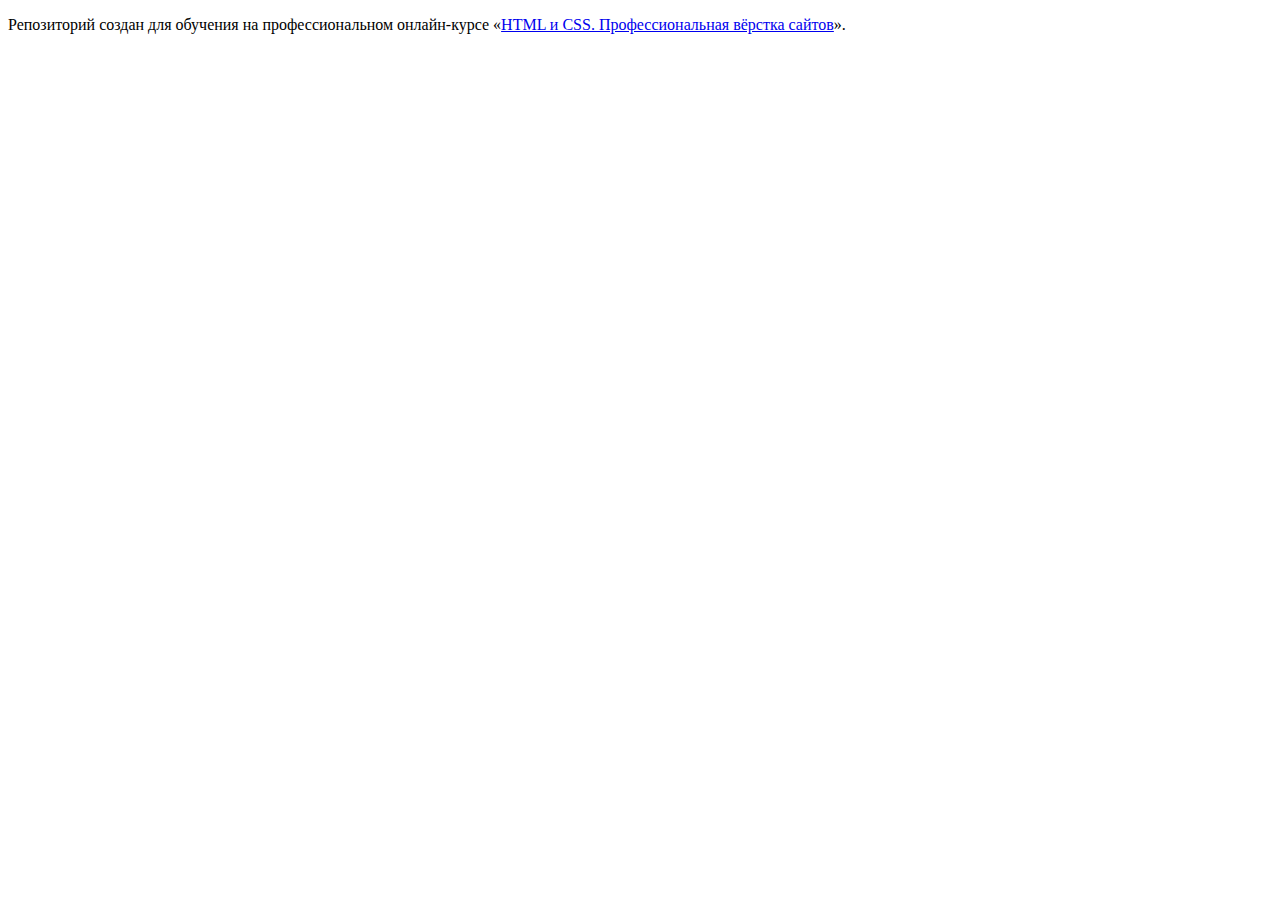
==== index.html @ fb2baf51 ":hatching_chick:" ====
<!DOCTYPE html>
<html lang="ru">
  <head>
    <meta charset="utf-8">
    <title>HTML Academy: Седона</title>
  </head>
  <body>

    <p>Репозиторий создан для обучения на профессиональном онлайн‑курсе «<a href="https://htmlacademy.ru/intensive/htmlcss">HTML и CSS. Профессиональная вёрстка сайтов</a>».</p>

  </body>
</html>
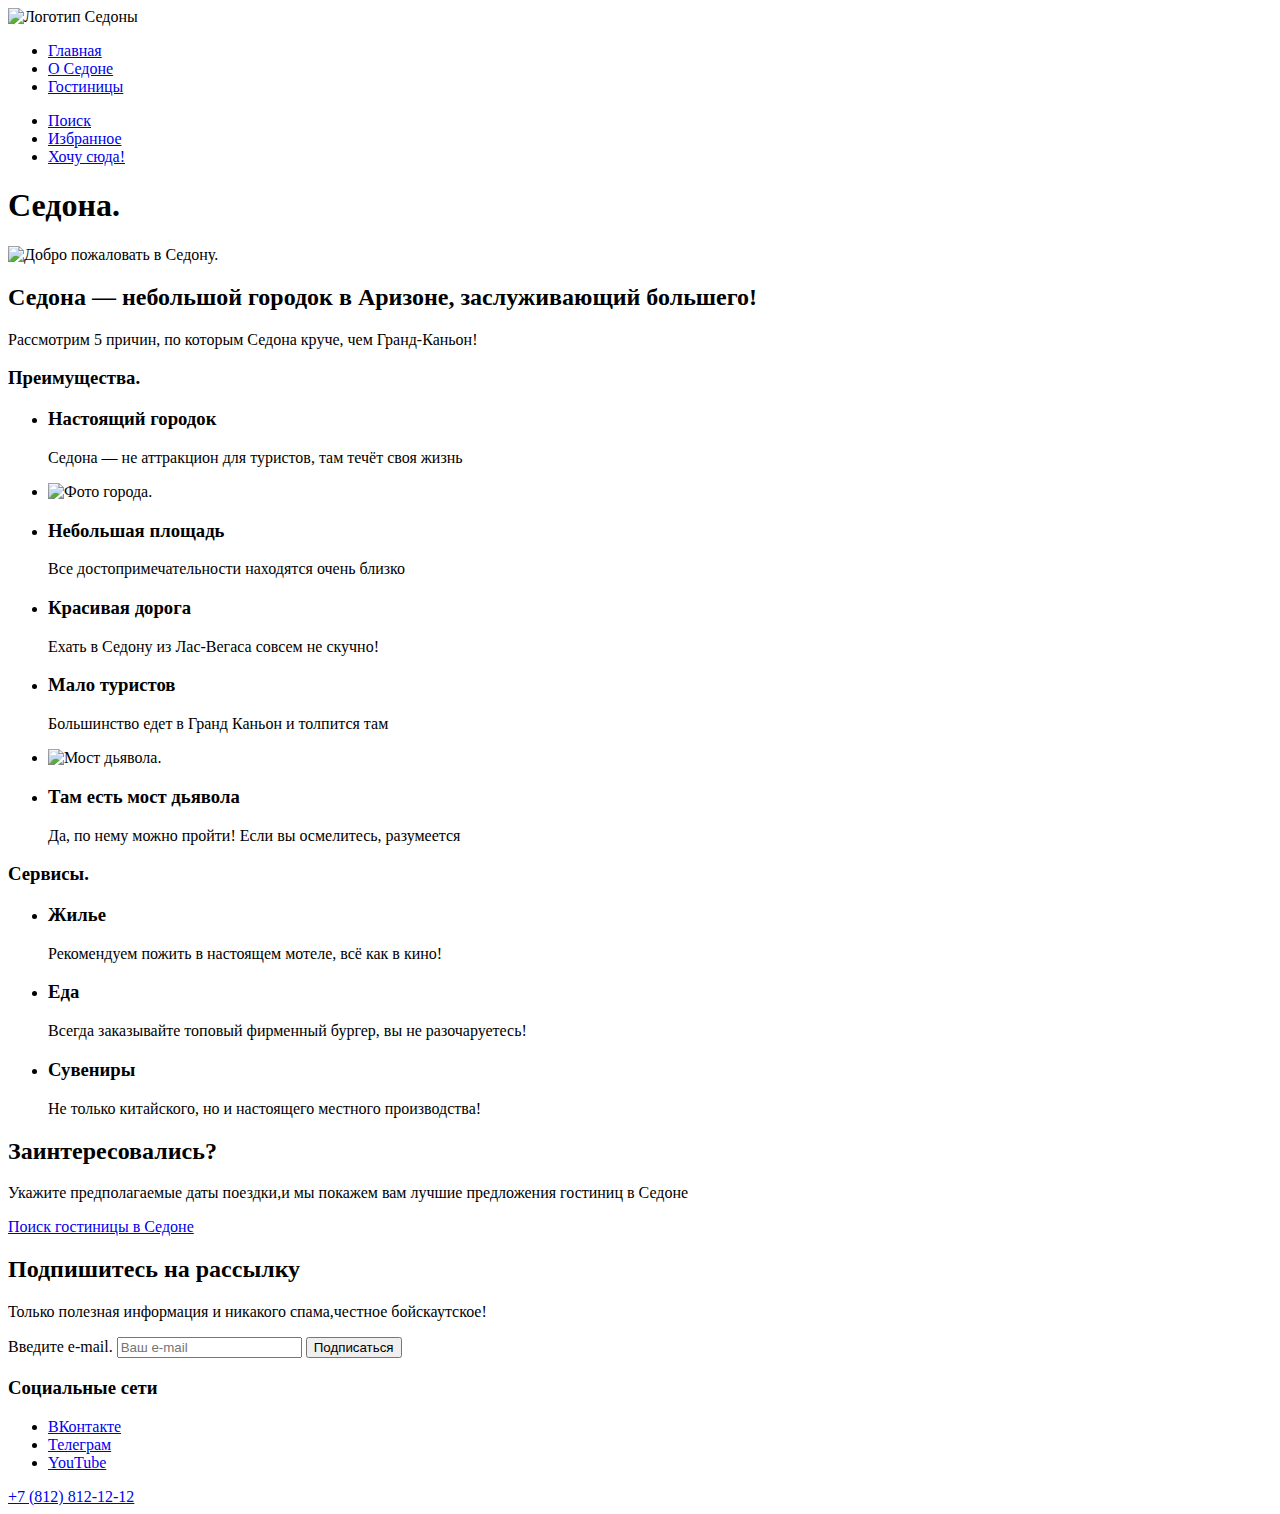
==== commit 1a6400b6: "Добавляет разметку" ====
--- a/index.html
+++ b/index.html
@@ -5,8 +5,142 @@
     <title>HTML Academy: Седона</title>
   </head>
   <body>
-
-    <p>Репозиторий создан для обучения на профессиональном онлайн‑курсе «<a href="https://htmlacademy.ru/intensive/htmlcss">HTML и CSS. Профессиональная вёрстка сайтов</a>».</p>
-
+    <header data-test="header" class="page-header">
+        <nav class="navigation">
+          <a class="navigation-logo">
+            <img class="logo-main" src="#" alt="Логотип Седоны">
+          </a>
+            <ul class="navigation-list">
+                <li class="navigation-item">
+                    <a class="navigation-link" href="sedona.html">Главная</a>
+                </li>
+                <li class="navigation-item">
+                    <a class="navigation-link" href="about.html">О Седоне</a>
+                </li>
+                <li class="navigation-item">
+                    <a class="navigation-link" href="hotels.html">Гостиницы</a>
+                </li>
+            </ul>
+            <ul class="navigation-user">
+                <li class="navigation-item">
+                    <a class="navigation-link" href="#">
+                        <span class="visyally-hidden">
+                            Поиск
+                        </span>
+                    </a>
+                </li>
+                <li class="navigation-item">
+                    <a class="navigation-link" href="#">
+                        <span class="visyally-hidden">
+                        Избранное
+                        </span>
+                    </a>
+                </li>
+                <li class="navigation-item">
+                    <a class="button-navigation" href="#">Хочу сюда!</a>
+                </li>
+            </ul>
+        </nav>
+    </header>
+    <main data-test="main" class="main-index">
+    <section class="welcome-page">
+      <h1 class="visually-hidden">Седона.</h1>
+      <img class="logo" src="#" alt="Добро пожаловать в Седону.">
+    </section>
+    <section class="info-page">
+      <h2 class="info-title">Седона — небольшой городок в Аризоне, заслуживающий большего!</h2>
+      <p class="info-description"> Рассмотрим 5 причин, по которым Седона круче, чем Гранд-Каньон!</p>
+    </section>
+    <section data-test="advantages" class="advantages">
+      <h3 class="visually-hidden">Преимущества.</h3>
+      <ul class="advantages-list">
+        <li class="advantages-item">
+          <h3 class="advantages-title">Настоящий городок</h3>
+          <p class="advantages-description">Седона — не аттракцион для туристов, там течёт своя жизнь</p>
+        </li>
+        <li class="advantages-item advantages-item-image">
+          <img class="advantages-image" src="#" alt="Фото города.">
+        </li>
+        <li class="advantages-item">
+          <h3 class="advantages-title">Небольшая площадь</h3>
+          <p class="advantages-description">Все достопримечательности находятся очень близко</p>
+        </li>
+        <li class="advantages-item">
+          <h3 class="advantages-title ">Красивая дорога</h3>
+          <p class="advantages-description">Ехать в Седону из Лас-Вегаса совсем не скучно!</p>
+        </li>
+        <li class="advantages-item">
+          <h3 class="advantages-title">Мало туристов</h3>
+          <p class="advantages-description color-dark">Большинство едет в Гранд Каньон и толпится там</p>
+        </li>
+        <li class="advantages-item">
+          <img class="advantages-image" src="#" alt="Мост дьявола.">
+        </li>
+        <li class="advantages-item">
+          <h3 class="advantages-title">Там есть мост дьявола </h3>
+          <p class="advantages-description">Да, по нему можно пройти! Если вы осмелитесь, разумеется</p>
+        </li>
+      </ul>
+    </section>
+    <section class="services">
+      <h3 class="visually-hidden">Сервисы.</h3>
+      <ul class="services-list">
+        <li class="services-item">
+          <h3 class="services-title">Жилье</h3>
+          <p class="services-description">Рекомендуем пожить в настоящем мотеле, всё как в кино!</p>
+        </li>
+        <li class="services-item">
+          <h3 class="services-title">Еда</h3>
+          <p class="services-description">Всегда заказывайте топовый фирменный бургер, вы не разочаруетесь!
+          </p>
+        </li>
+        <li class="services-item">
+          <h3 class="services-title">Сувениры</h3>
+          <p class="services-description">Не только китайского, но и настоящего местного производства!</p>
+        </li>
+      </ul>
+    </section>
+    <section data-test="search" class="info-hotel">
+      <h2 class="info-title-hotel">Заинтересовались?</h2>
+      <p class="info-description-hotel">Укажите предполагаемые даты поездки,и мы покажем вам лучшие предложения гостиниц в Седоне</p>
+      <a class="button-hotel" href="#">Поиск гостиницы в Седоне</a>
+    </section>
+    <section data-test="subscribe" class="info-email">
+      <h2 class="info-email-title">Подпишитесь на рассылку</h2>
+      <p class="info-email-description">Только полезная информация и никакого спама,честное бойскаутское!</p>
+      <form class="new-form" action="http://echo.htmlacademy.ru/" method="post">
+        <label for="email">
+          <span class="visually-hidden">Введите e-mail.</span>
+        </label>
+        <input class="field" type="email" id="email" placeholder="Ваш e-mail" name="new-email" required="">
+        <button class="button-email" type="submit">Подписаться</button>
+      </form>
+    </section>
+  </main>
+    <footer data-test="footer" class="page-footer">
+        <section class="footer-social">
+          <h3 class="visually-hidden">Социальные сети</h3>
+          <ul class="footer-social-list">
+            <li class="footer-social-item">
+              <a class="social-button" href="https://vk.com/htmlacademy">
+                <span class="visually-hidden">ВКонтакте</span>
+              </a>
+            </li>
+            <li class="footer-social-item">
+              <a class="social-button" href="https://t.me/htmlacademy">
+                <span class="visually-hidden">Телеграм</span>
+              </a>
+            </li>
+            <li class="footer-social-item">
+              <a class="social-button" href="https://www.youtube.com/user/htmlacademyru">
+                <span class="visually-hidden">YouTube</span>
+              </a>
+            </li>
+          </ul>
+        </section>
+        <a class="footer-phone-title" href="tel:+78128121212">+7 (812) 812-12-12</a>
+        <a class="htmlacademy" href="https://htmlacademy.ru/">
+        </a>
+    </footer>
   </body>
 </html>
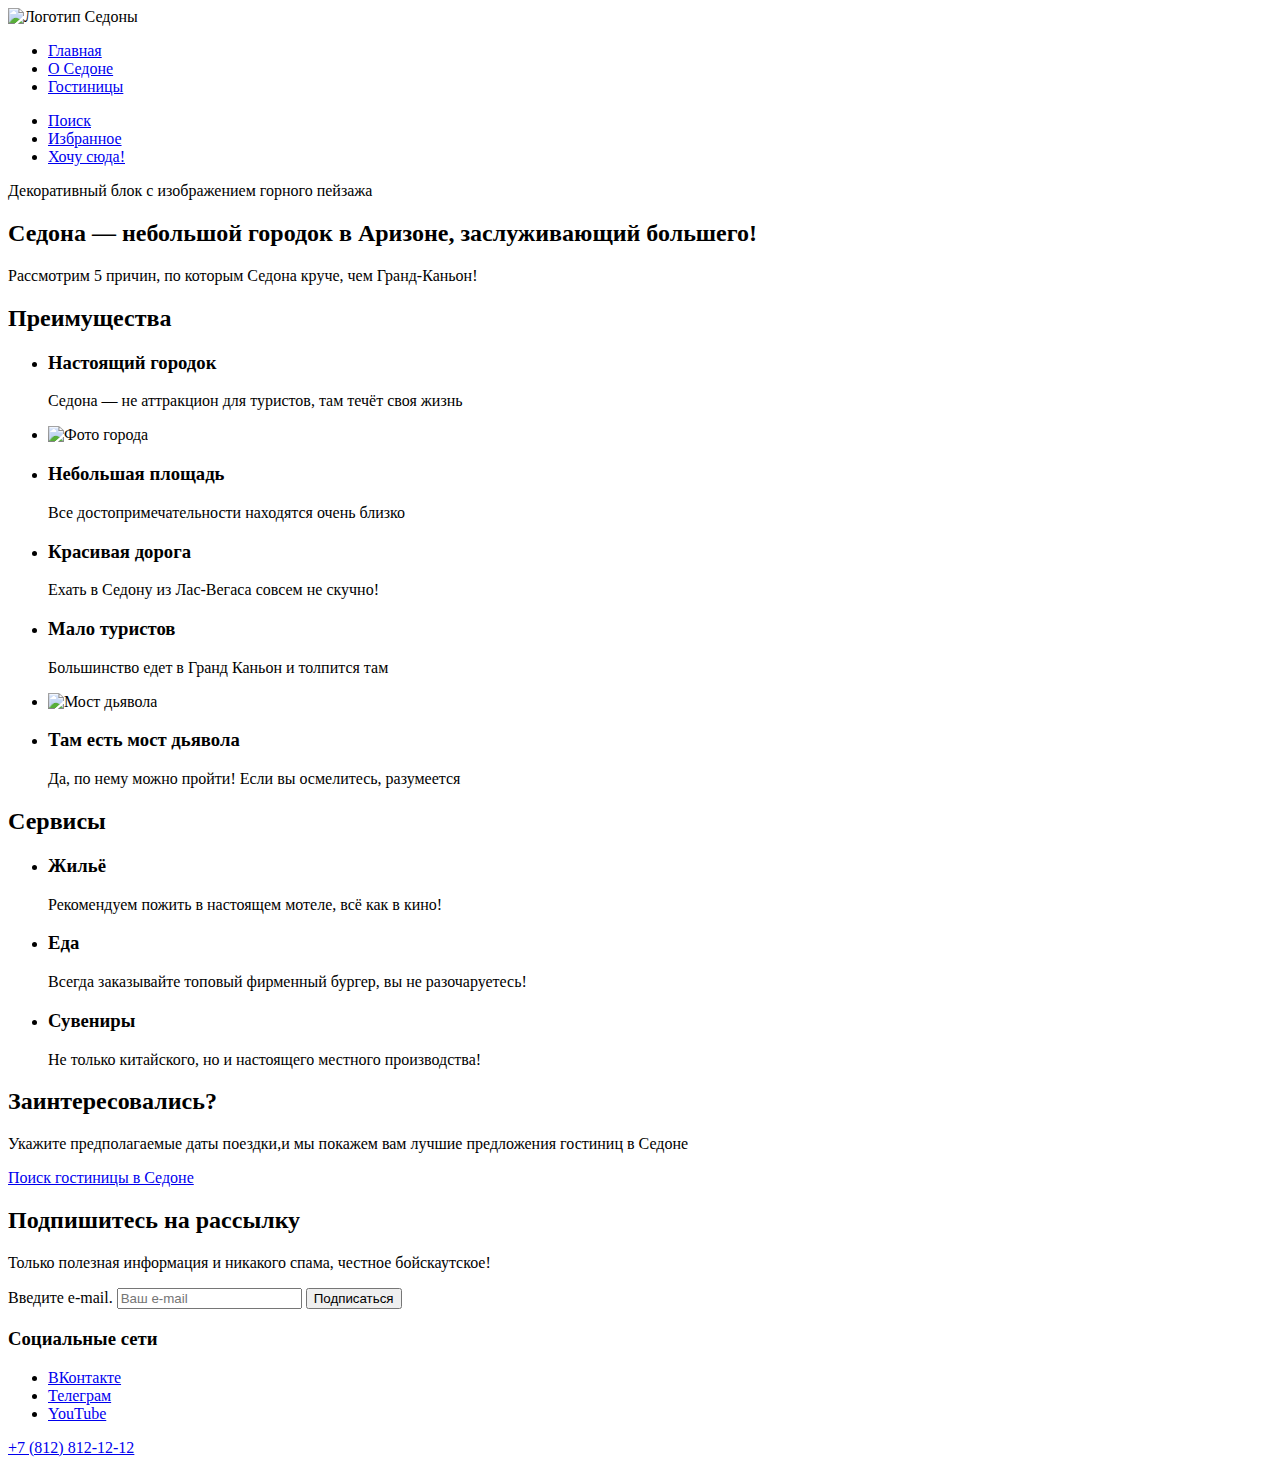
==== commit efb8ecdd: "Merge pull request #3 from uk-ka/master" ====
--- a/index.html
+++ b/index.html
@@ -5,142 +5,136 @@
     <title>HTML Academy: Седона</title>
   </head>
   <body>
-    <header data-test="header" class="page-header">
-        <nav class="navigation">
-          <a class="navigation-logo">
+    <header class="header">
+      <nav class="navigation">
+        <a class="navigation-logo">
             <img class="logo-main" src="#" alt="Логотип Седоны">
-          </a>
-            <ul class="navigation-list">
-                <li class="navigation-item">
-                    <a class="navigation-link" href="sedona.html">Главная</a>
+        </a>
+        <ul class="navigation-list">
+          <li class="navigation-item">
+            <a class="navigation-link" href="sedona.html">Главная</a>
+          </li>
+          <li class="navigation-item">
+            <a class="navigation-link" href="about.html">О Седоне</a>
+          </li>
+          <li class="navigation-item">
+            <a class="navigation-link" href="hotels.html">Гостиницы</a>
+          </li>
+        </ul>
+        <ul class="navigation-user">
+            <li class="navigation-item">
+                <a class="navigation-link" href="#">
+                    <span class="visually-hidden">
+                        Поиск
+                    </span>
+                </a>
+            </li>
+            <li class="navigation-item">
+                <a class="navigation-link" href="#">
+                    <span class="visually-hidden">
+                        Избранное
+                    </span>
+                </a>
+            </li>
+            <li class="navigation-item">
+                <a class="button-navigation" href="#">Хочу сюда!</a>
+            </li>
+        </ul>
+      </nav>
+    </header>
+    <main class="main-index">
+        <div class="visually-hidden">Декоративный блок с изображением горного пейзажа</div>
+        <section class="info-page">
+            <h2 class="info-title">Седона — небольшой городок в Аризоне, заслуживающий большего!</h2>
+            <p class="info-description">Рассмотрим 5 причин, по которым Седона круче, чем Гранд-Каньон!</p>
+        </section>
+        <section class="advantages">
+            <h2 class="visually-hidden">Преимущества</h2>
+            <ul class="advantages-list">
+                <li class="advantages-item">
+                    <h3 class="advantages-title">Настоящий городок</h3>
+                    <p class="advantages-description">Седона — не аттракцион для туристов, там течёт своя жизнь</p>
                 </li>
-                <li class="navigation-item">
-                    <a class="navigation-link" href="about.html">О Седоне</a>
+                <li class="advantages-item advantages-item-image">
+                    <img class="advantages-image" src="#" alt="Фото города">
                 </li>
-                <li class="navigation-item">
-                    <a class="navigation-link" href="hotels.html">Гостиницы</a>
+                <li class="advantages-item">
+                    <h3 class="advantages-title">Небольшая площадь</h3>
+                    <p class="advantages-description">Все достопримечательности находятся очень близко</p>
+                </li><li class="advantages-item">
+                    <h3 class="advantages-title">Красивая дорога</h3>
+                    <p class="advantages-description">Ехать в Седону из Лас-Вегаса совсем не скучно!</p>
+                </li>
+                <li class="advantages-item">
+                    <h3 class="advantages-title">Мало туристов</h3>
+                    <p class="advantages-description">Большинство едет в Гранд Каньон и толпится там</p>
+                </li>
+                <li class="advantages-item advantages-item-image">
+                    <img class="advantages-image" src="#" alt="Мост дьявола">
+                </li>
+                <li class="advantages-item">
+                    <h3 class="advantages-title">Там есть мост дьявола</h3>
+                    <p class="advantages-description">Да, по нему можно пройти! Если вы осмелитесь, разумеется</p>
                 </li>
             </ul>
-            <ul class="navigation-user">
-                <li class="navigation-item">
-                    <a class="navigation-link" href="#">
-                        <span class="visyally-hidden">
-                            Поиск
-                        </span>
+        </section>
+        <section class="services">
+            <h2 class="visually-hidden">Сервисы</h2>
+            <ul class="services-list">
+                <li class="services-item">
+                    <h3 class="services-title">Жильё</h3>
+                    <p class="services-description">Рекомендуем пожить в настоящем мотеле, всё как в кино!</p>
+                </li>
+                <li class="services-item">
+                    <h3 class="services-title">Еда</h3>
+                    <p class="services-description">Всегда заказывайте топовый фирменный бургер, вы не разочаруетесь!</p>
+                </li>
+                <li class="services-item">
+                    <h3 class="services-title">Сувениры</h3>
+                    <p class="services-description">Не только китайского, но и настоящего местного производства!</p>
+                </li>
+            </ul>
+        </section>
+        <section class="info-hotel">
+            <h2 class="info-title-hotel">Заинтересовались?</h2>
+            <p class="info-description-hotel">Укажите предполагаемые даты поездки,и мы покажем вам лучшие предложения гостиниц в Седоне</p>
+            <a class="button-hotel" href="#">Поиск гостиницы в Седоне</a>
+        </section>
+        <section class="info-email">
+            <h2 class="info-email-title">Подпишитесь на рассылку</h2>
+            <p class="info-email-description">Только полезная информация и никакого спама, честное бойскаутское!</p>
+            <form class="new-form" action="http://echo.htmlacademy.ru/" method="post">
+                <label for="email">
+                    <span class="visually-hidden">Введите e-mail.</span>
+                </label>
+                <input class="field" type="email" id="email" placeholder="Ваш e-mail" name="new-email" required="">
+                <button class="button-email" type="submit">Подписаться</button>
+            </form>
+        </section>
+    </main>
+    <footer class="page-footer">
+        <section class="footer-social">
+            <h3 class="visually-hidden">Социальные сети</h3>
+            <ul class="footer-social-list">
+                <li class="footer-social-item">
+                    <a class="social-button" href="https://vk.com/htmlacademy">
+                        <span class="visually-hidden">ВКонтакте</span>
                     </a>
                 </li>
-                <li class="navigation-item">
-                    <a class="navigation-link" href="#">
-                        <span class="visyally-hidden">
-                        Избранное
-                        </span>
+                <li class="footer-social-item">
+                    <a class="social-button" href="https://t.me/htmlacademy">
+                        <span class="visually-hidden">Телеграм</span>
                     </a>
                 </li>
-                <li class="navigation-item">
-                    <a class="button-navigation" href="#">Хочу сюда!</a>
+                <li class="footer-social-item">
+                    <a class="social-button" href="https://www.youtube.com/user/htmlacademyru">
+                        <span class="visually-hidden">YouTube</span>
+                    </a>
                 </li>
             </ul>
-        </nav>
-    </header>
-    <main data-test="main" class="main-index">
-    <section class="welcome-page">
-      <h1 class="visually-hidden">Седона.</h1>
-      <img class="logo" src="#" alt="Добро пожаловать в Седону.">
-    </section>
-    <section class="info-page">
-      <h2 class="info-title">Седона — небольшой городок в Аризоне, заслуживающий большего!</h2>
-      <p class="info-description"> Рассмотрим 5 причин, по которым Седона круче, чем Гранд-Каньон!</p>
-    </section>
-    <section data-test="advantages" class="advantages">
-      <h3 class="visually-hidden">Преимущества.</h3>
-      <ul class="advantages-list">
-        <li class="advantages-item">
-          <h3 class="advantages-title">Настоящий городок</h3>
-          <p class="advantages-description">Седона — не аттракцион для туристов, там течёт своя жизнь</p>
-        </li>
-        <li class="advantages-item advantages-item-image">
-          <img class="advantages-image" src="#" alt="Фото города.">
-        </li>
-        <li class="advantages-item">
-          <h3 class="advantages-title">Небольшая площадь</h3>
-          <p class="advantages-description">Все достопримечательности находятся очень близко</p>
-        </li>
-        <li class="advantages-item">
-          <h3 class="advantages-title ">Красивая дорога</h3>
-          <p class="advantages-description">Ехать в Седону из Лас-Вегаса совсем не скучно!</p>
-        </li>
-        <li class="advantages-item">
-          <h3 class="advantages-title">Мало туристов</h3>
-          <p class="advantages-description color-dark">Большинство едет в Гранд Каньон и толпится там</p>
-        </li>
-        <li class="advantages-item">
-          <img class="advantages-image" src="#" alt="Мост дьявола.">
-        </li>
-        <li class="advantages-item">
-          <h3 class="advantages-title">Там есть мост дьявола </h3>
-          <p class="advantages-description">Да, по нему можно пройти! Если вы осмелитесь, разумеется</p>
-        </li>
-      </ul>
-    </section>
-    <section class="services">
-      <h3 class="visually-hidden">Сервисы.</h3>
-      <ul class="services-list">
-        <li class="services-item">
-          <h3 class="services-title">Жилье</h3>
-          <p class="services-description">Рекомендуем пожить в настоящем мотеле, всё как в кино!</p>
-        </li>
-        <li class="services-item">
-          <h3 class="services-title">Еда</h3>
-          <p class="services-description">Всегда заказывайте топовый фирменный бургер, вы не разочаруетесь!
-          </p>
-        </li>
-        <li class="services-item">
-          <h3 class="services-title">Сувениры</h3>
-          <p class="services-description">Не только китайского, но и настоящего местного производства!</p>
-        </li>
-      </ul>
-    </section>
-    <section data-test="search" class="info-hotel">
-      <h2 class="info-title-hotel">Заинтересовались?</h2>
-      <p class="info-description-hotel">Укажите предполагаемые даты поездки,и мы покажем вам лучшие предложения гостиниц в Седоне</p>
-      <a class="button-hotel" href="#">Поиск гостиницы в Седоне</a>
-    </section>
-    <section data-test="subscribe" class="info-email">
-      <h2 class="info-email-title">Подпишитесь на рассылку</h2>
-      <p class="info-email-description">Только полезная информация и никакого спама,честное бойскаутское!</p>
-      <form class="new-form" action="http://echo.htmlacademy.ru/" method="post">
-        <label for="email">
-          <span class="visually-hidden">Введите e-mail.</span>
-        </label>
-        <input class="field" type="email" id="email" placeholder="Ваш e-mail" name="new-email" required="">
-        <button class="button-email" type="submit">Подписаться</button>
-      </form>
-    </section>
-  </main>
-    <footer data-test="footer" class="page-footer">
-        <section class="footer-social">
-          <h3 class="visually-hidden">Социальные сети</h3>
-          <ul class="footer-social-list">
-            <li class="footer-social-item">
-              <a class="social-button" href="https://vk.com/htmlacademy">
-                <span class="visually-hidden">ВКонтакте</span>
-              </a>
-            </li>
-            <li class="footer-social-item">
-              <a class="social-button" href="https://t.me/htmlacademy">
-                <span class="visually-hidden">Телеграм</span>
-              </a>
-            </li>
-            <li class="footer-social-item">
-              <a class="social-button" href="https://www.youtube.com/user/htmlacademyru">
-                <span class="visually-hidden">YouTube</span>
-              </a>
-            </li>
-          </ul>
         </section>
         <a class="footer-phone-title" href="tel:+78128121212">+7 (812) 812-12-12</a>
-        <a class="htmlacademy" href="https://htmlacademy.ru/">
-        </a>
+        <a class="htmlacademy" href="https://htmlacademy.ru/"></a>
     </footer>
   </body>
 </html>
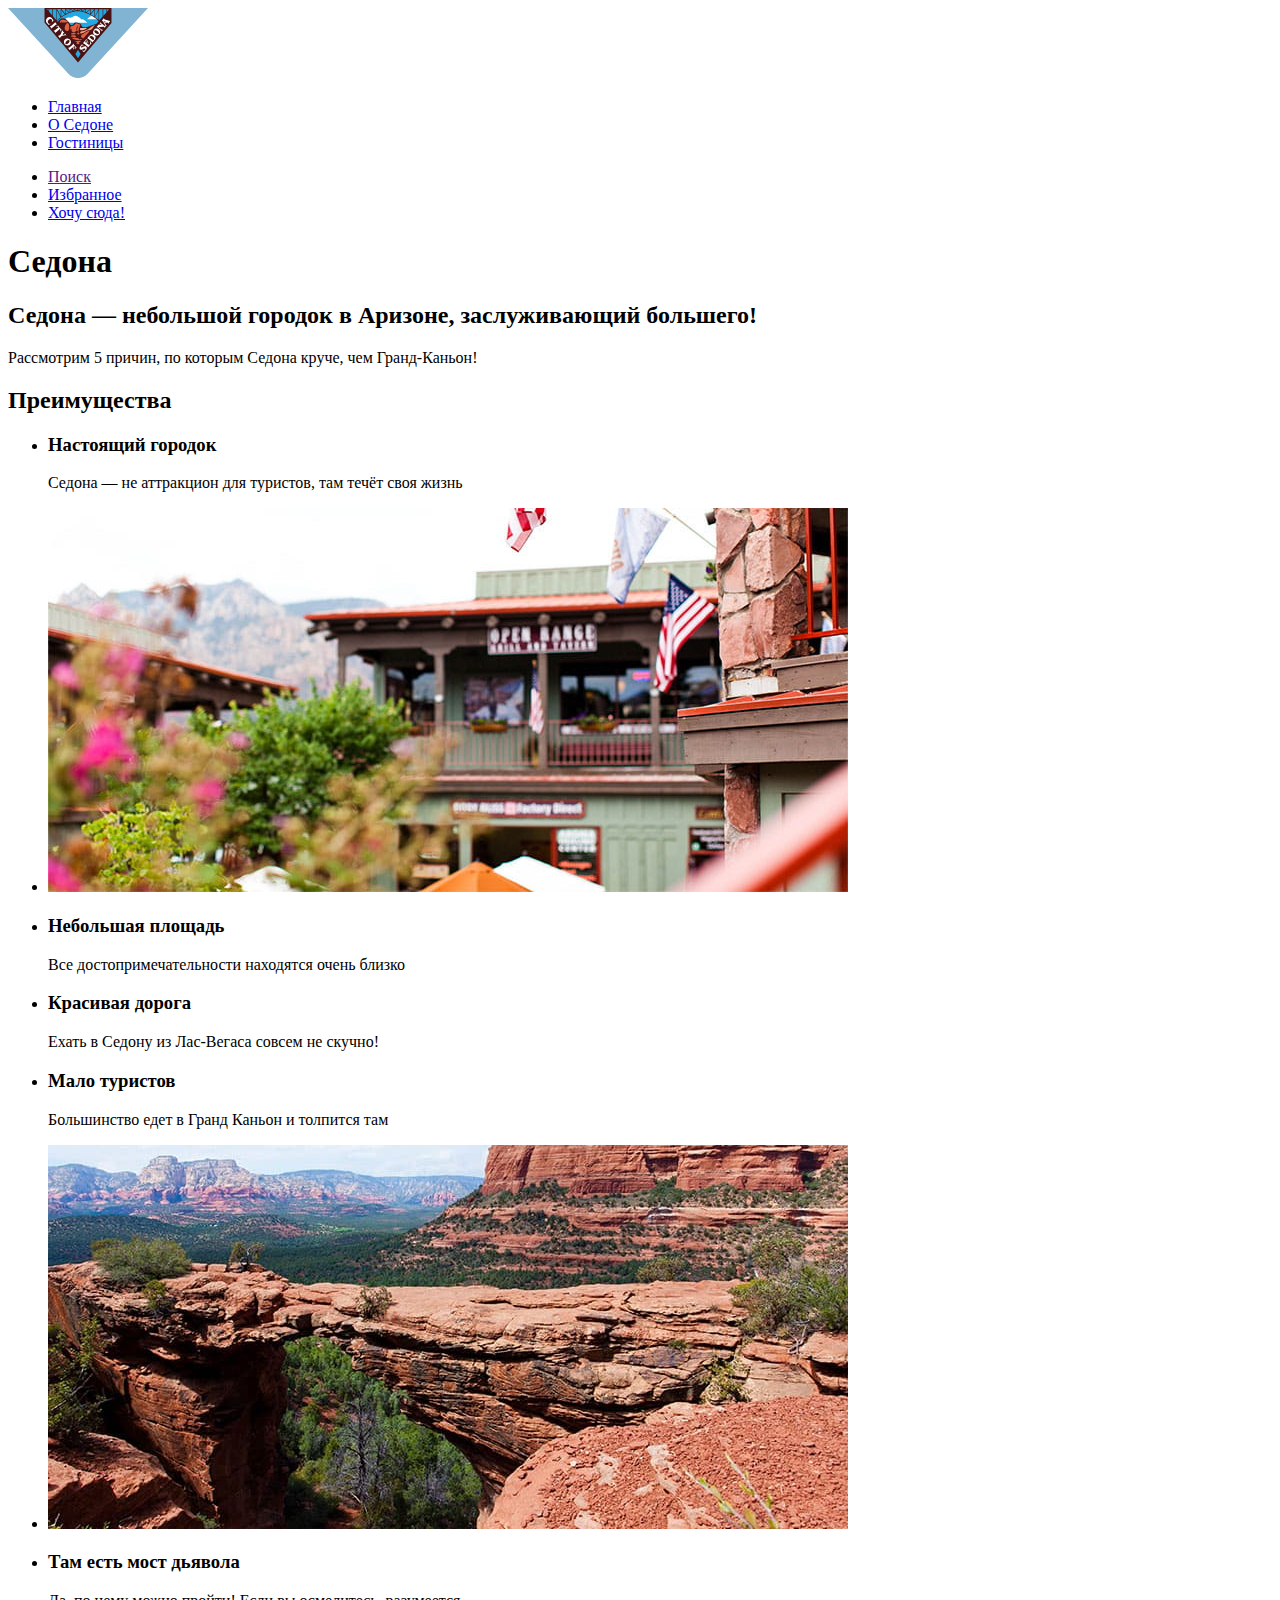
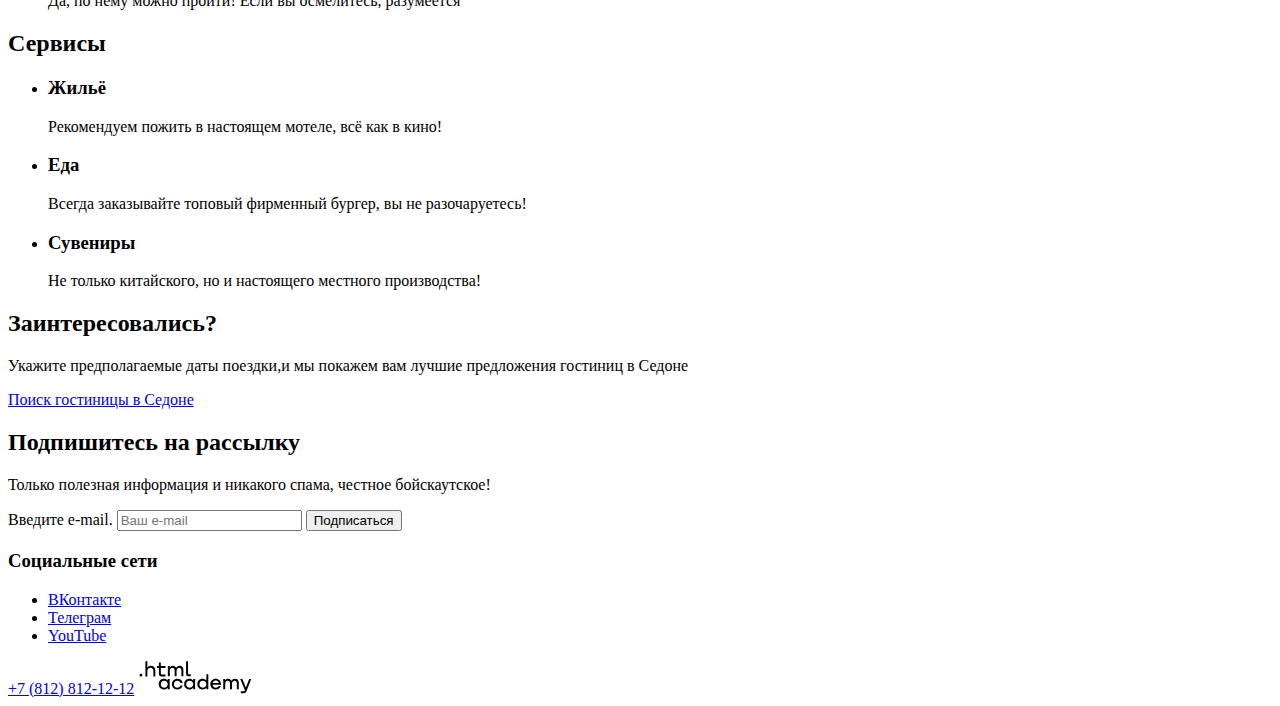
==== commit a33ac0e3: "Исправляет разметку" ====
--- a/index.html
+++ b/index.html
@@ -3,37 +3,34 @@
   <head>
     <meta charset="utf-8">
     <title>HTML Academy: Седона</title>
+    <link rel="stylesheet" href="styles/styles.css">
   </head>
   <body>
     <header class="header">
       <nav class="navigation">
         <a class="navigation-logo">
-            <img class="logo-main" src="#" alt="Логотип Седоны">
+            <img class="logo-main" src="images/logo.svg" width="140px" height="70px" alt="Логотип Седоны">
         </a>
         <ul class="navigation-list">
           <li class="navigation-item">
-            <a class="navigation-link" href="sedona.html">Главная</a>
+            <a class="navigation-link navigation-link-current" href="#">Главная</a>
           </li>
           <li class="navigation-item">
             <a class="navigation-link" href="about.html">О Седоне</a>
           </li>
           <li class="navigation-item">
-            <a class="navigation-link" href="hotels.html">Гостиницы</a>
+            <a class="navigation-link" href="catalog.html">Гостиницы</a>
           </li>
         </ul>
         <ul class="navigation-user">
             <li class="navigation-item">
-                <a class="navigation-link" href="#">
-                    <span class="visually-hidden">
-                        Поиск
-                    </span>
+                <a class="navigation-link" href="">
+                    <span class="visually-hidden">Поиск</span>
                 </a>
             </li>
             <li class="navigation-item">
                 <a class="navigation-link" href="#">
-                    <span class="visually-hidden">
-                        Избранное
-                    </span>
+                    <span class="visually-hidden">Избранное</span>
                 </a>
             </li>
             <li class="navigation-item">
@@ -43,7 +40,7 @@
       </nav>
     </header>
     <main class="main-index">
-        <div class="visually-hidden">Декоративный блок с изображением горного пейзажа</div>
+        <h1 class="visually-hidden">Седона</h1>
         <section class="info-page">
             <h2 class="info-title">Седона — небольшой городок в Аризоне, заслуживающий большего!</h2>
             <p class="info-description">Рассмотрим 5 причин, по которым Седона круче, чем Гранд-Каньон!</p>
@@ -56,7 +53,7 @@
                     <p class="advantages-description">Седона — не аттракцион для туристов, там течёт своя жизнь</p>
                 </li>
                 <li class="advantages-item advantages-item-image">
-                    <img class="advantages-image" src="#" alt="Фото города">
+                    <img class="advantages-image" src="images/advantages/sedona-1.jpg" width="800px" height="384px" alt="Фото города">
                 </li>
                 <li class="advantages-item">
                     <h3 class="advantages-title">Небольшая площадь</h3>
@@ -70,7 +67,7 @@
                     <p class="advantages-description">Большинство едет в Гранд Каньон и толпится там</p>
                 </li>
                 <li class="advantages-item advantages-item-image">
-                    <img class="advantages-image" src="#" alt="Мост дьявола">
+                    <img class="advantages-image" src="images/advantages/sedona-2.jpg" width="800px" height="384px" alt="Мост дьявола">
                 </li>
                 <li class="advantages-item">
                     <h3 class="advantages-title">Там есть мост дьявола</h3>
@@ -134,7 +131,9 @@
             </ul>
         </section>
         <a class="footer-phone-title" href="tel:+78128121212">+7 (812) 812-12-12</a>
-        <a class="htmlacademy" href="https://htmlacademy.ru/"></a>
+        <a class="htmlacademy" href="https://htmlacademy.ru/">
+            <img class="htmlacademy-logo" src="images/HTML-Academy.svg" width="115px" height="33px" alt="Логотип HTML-Academy">
+        </a>
     </footer>
   </body>
 </html>
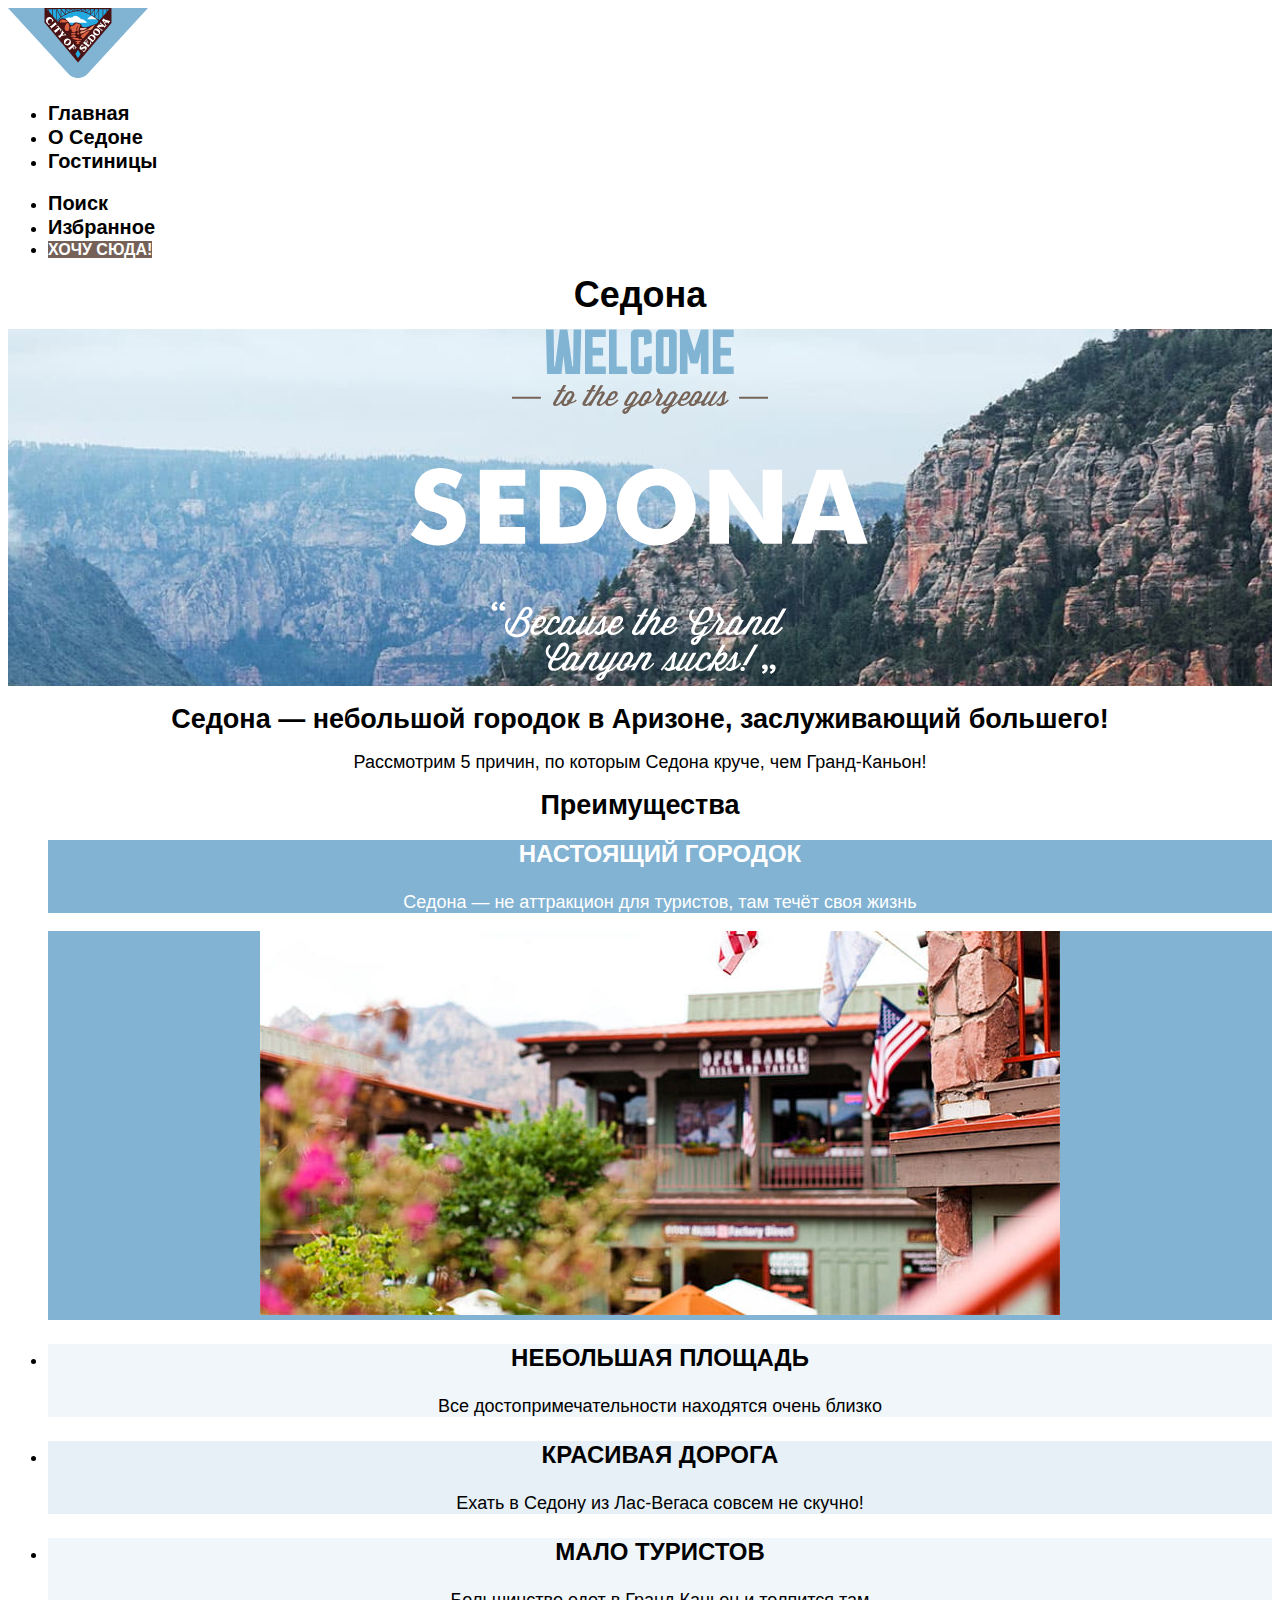
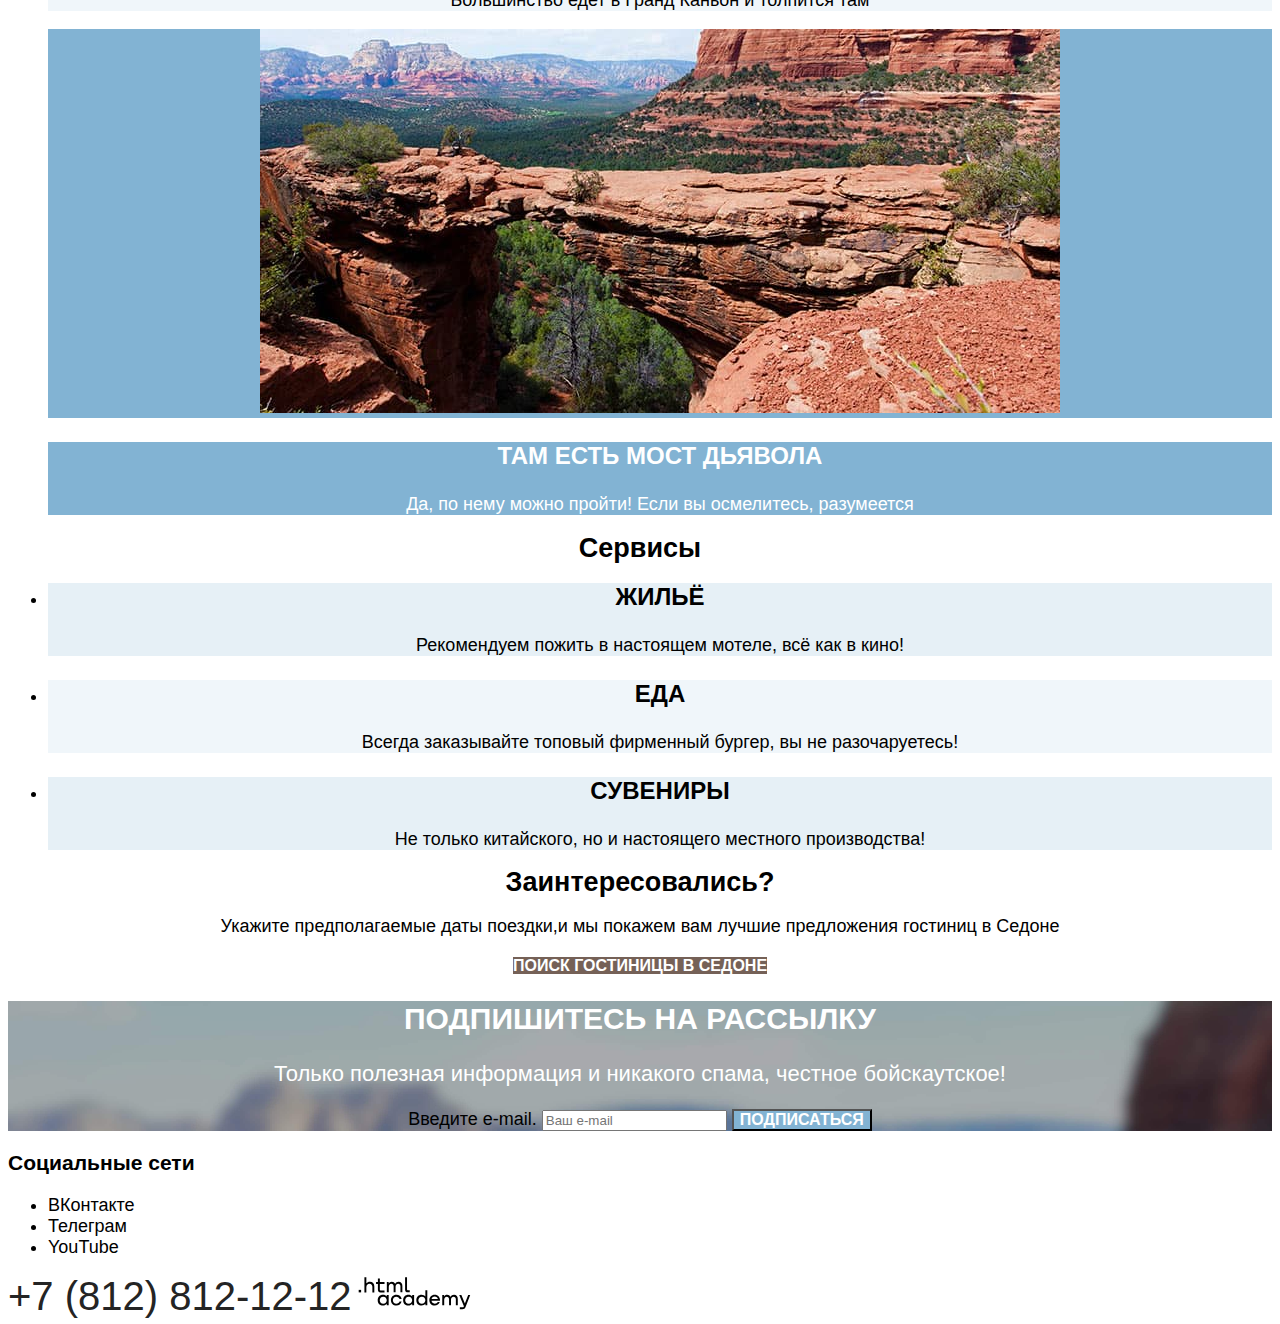
==== commit c028943d: "Добавляет стили" ====
--- a/index.html
+++ b/index.html
@@ -16,7 +16,7 @@
             <a class="navigation-link navigation-link-current" href="#">Главная</a>
           </li>
           <li class="navigation-item">
-            <a class="navigation-link" href="about.html">О Седоне</a>
+            <a class="navigation-link" href="#">О Седоне</a>
           </li>
           <li class="navigation-item">
             <a class="navigation-link" href="catalog.html">Гостиницы</a>
@@ -34,13 +34,16 @@
                 </a>
             </li>
             <li class="navigation-item">
-                <a class="button-navigation" href="#">Хочу сюда!</a>
+                <a class="button button-navigation" href="#">Хочу сюда!</a>
             </li>
         </ul>
       </nav>
     </header>
     <main class="main-index">
         <h1 class="visually-hidden">Седона</h1>
+        <section class="hero">
+            <img class="logo" src="images/welcome.svg" width="458" height="352" alt="Добро пожаловать в Седону.">
+        </section>
         <section class="info-page">
             <h2 class="info-title">Седона — небольшой городок в Аризоне, заслуживающий большего!</h2>
             <p class="info-description">Рассмотрим 5 причин, по которым Седона круче, чем Гранд-Каньон!</p>
@@ -48,28 +51,29 @@
         <section class="advantages">
             <h2 class="visually-hidden">Преимущества</h2>
             <ul class="advantages-list">
-                <li class="advantages-item">
+                <li class="advantages-item-dark">
                     <h3 class="advantages-title">Настоящий городок</h3>
                     <p class="advantages-description">Седона — не аттракцион для туристов, там течёт своя жизнь</p>
                 </li>
-                <li class="advantages-item advantages-item-image">
+                <li class="advantages-item-dark advantages-item-image">
                     <img class="advantages-image" src="images/advantages/sedona-1.jpg" width="800px" height="384px" alt="Фото города">
                 </li>
-                <li class="advantages-item">
+                <li class="advantages-item-light">
                     <h3 class="advantages-title">Небольшая площадь</h3>
                     <p class="advantages-description">Все достопримечательности находятся очень близко</p>
-                </li><li class="advantages-item">
+                </li>
+                <li class="advantages-item">
                     <h3 class="advantages-title">Красивая дорога</h3>
                     <p class="advantages-description">Ехать в Седону из Лас-Вегаса совсем не скучно!</p>
                 </li>
-                <li class="advantages-item">
+                <li class="advantages-item-light">
                     <h3 class="advantages-title">Мало туристов</h3>
                     <p class="advantages-description">Большинство едет в Гранд Каньон и толпится там</p>
                 </li>
-                <li class="advantages-item advantages-item-image">
+                <li class="advantages-item-dark advantages-item-image">
                     <img class="advantages-image" src="images/advantages/sedona-2.jpg" width="800px" height="384px" alt="Мост дьявола">
                 </li>
-                <li class="advantages-item">
+                <li class="advantages-item-dark">
                     <h3 class="advantages-title">Там есть мост дьявола</h3>
                     <p class="advantages-description">Да, по нему можно пройти! Если вы осмелитесь, разумеется</p>
                 </li>
@@ -82,7 +86,7 @@
                     <h3 class="services-title">Жильё</h3>
                     <p class="services-description">Рекомендуем пожить в настоящем мотеле, всё как в кино!</p>
                 </li>
-                <li class="services-item">
+                <li class="services-item-light">
                     <h3 class="services-title">Еда</h3>
                     <p class="services-description">Всегда заказывайте топовый фирменный бургер, вы не разочаруетесь!</p>
                 </li>
@@ -95,7 +99,7 @@
         <section class="info-hotel">
             <h2 class="info-title-hotel">Заинтересовались?</h2>
             <p class="info-description-hotel">Укажите предполагаемые даты поездки,и мы покажем вам лучшие предложения гостиниц в Седоне</p>
-            <a class="button-hotel" href="#">Поиск гостиницы в Седоне</a>
+            <a class="button button-hotel" href="#">Поиск гостиницы в Седоне</a>
         </section>
         <section class="info-email">
             <h2 class="info-email-title">Подпишитесь на рассылку</h2>
--- a/styles/styles.css
+++ b/styles/styles.css
@@ -0,0 +1,212 @@
+@font-face {
+    font-family: "PT Sans";
+    font-style: normal;
+    font-weight: 400;
+    src: url("fonts/ptsans-400.woff2") format("woff2");
+    font-display: swap;
+}
+@font-face {
+    font-family: "PT Sans";
+    font-style: normal;
+    font-weight: 700;
+    src: url("fonts/ptsans-700.woff2") format("woff2");
+    font-display: swap;
+}
+
+/* Общее */
+body {
+    font-family: "PT Sans", sans-serif;
+    font-size: 18px;
+    line-height: 21px;
+    color: black;
+    background-color: #fff;
+}
+.header {
+    color: black;
+    background-color: white;
+}
+.navigation-link {
+    font-size: 20px;
+    line-height: 24px;
+    font-weight: 700;
+    text-align: center;
+    color: black;
+    background-color: white;
+    text-decoration: none;
+}
+
+/* Кнопки главная */
+.button {
+    font-size: 16px;
+    line-height: 20px;
+    font-weight: 700;
+    text-align: center;
+    color: #ffffff;
+    background-color: #756157;
+    text-decoration: none;
+    text-transform: uppercase;
+}
+ .button-email {
+    font-size: 16px;
+    line-height: 16px;
+    font-weight: 700;
+    text-align: center;
+    color: #ffffff;
+    background-color: #82B3D3;
+    text-decoration: none;
+    text-transform: uppercase;
+}
+
+/* Главная */
+.hero {
+    background-image: url(../images/index-background.jpg);
+    background-color: #fff;
+    background-size: 100% auto;
+    background-repeat: no-repeat;
+}
+.main-index {
+    text-align: center;
+}
+
+/* Преимущества */
+.advantages-title {
+    font-size: 24px;
+    line-height: 28px;
+    font-weight: 700;
+    text-transform: uppercase;
+}
+.advantages-item {
+    background-color: rgba(131, 179, 211, 0.2);
+}
+.advantages-item-light {
+    background-color: rgba(131, 179, 211, 0.12);
+}
+.advantages-item-dark {
+    color: white;
+    background-color: #82B3D3;
+}
+
+/* Сервисы */
+.services-title {
+    font-size: 24px;
+    line-height: 28px;
+    font-weight: 700;
+    text-transform: uppercase;
+}
+.services-item-light{
+    background-color: rgba(131, 179, 211, 0.12);
+}
+.services-item {
+    background-color: rgba(131, 179, 211, 0.2);
+}
+
+/* Заявка */
+.info-email
+{
+    background-image: url("../images/background-e-mail.jpg");
+    background-repeat: no-repeat;
+    background-size: 100% auto;
+    text-align: center;
+    background-color: #000;
+}
+.info-email-title {
+    font-size: 30px;
+    line-height: 36px;
+    font-weight: 700;
+    text-align: center;
+    color: #fff;
+    text-transform: uppercase;
+}
+.info-email-description {
+    font-size: 22px;
+    line-height: 26px;
+    text-align: center;
+    color: #fff;
+}
+/* Телефон */
+.footer-phone-title {
+    font-size: 40px;
+    line-height: 40px;
+    text-align: center;
+    text-transform: uppercase;
+    color: #242424;
+    text-decoration: none;
+}
+
+/* Каталог */
+.inner-header {
+    background-image: url("../images/catalog/catalog-background.jpg");
+    background-repeat: no-repeat;
+    background-size: 100% auto;
+    background-color: #000;
+    color: #fff;
+}
+
+/* Гостиницы */
+.product-card-link {
+    font-size: 24px;
+    line-height: 28px;
+    font-weight: 700;
+    text-decoration: none;
+    color: #000;
+}
+.product-card-description, .product-card-price, .rating {
+    color: #333;
+}
+
+/* Кнопки каталог */
+.button-favourites {
+    background-color: #82B3D3;
+}
+.button-favourites-current {
+    background-color: #7DB54F;
+}
+.button-apply{
+    background-color: #82B3D3;
+}
+.button-reset {
+    background-color: transparent;
+}
+.social-button {
+    color: #000;
+    text-decoration: none;
+}
+.pagination-button-current {
+    background-color: #F2F2F2;
+    font-size: 20px;
+    line-height: 36px;
+    font-weight: 700;
+    color: #000;
+    text-align: center;
+}
+.breadcrums-button {
+    background-color: transparent;
+    color: #fff;
+    text-decoration: none;
+}
+
+.pagination-link {
+    background-color: #82B3D3;
+    font-size: 20px;
+    line-height: 36px;
+    font-weight: 700;
+    color: #fff;
+    text-align: center;
+}
+
+/* Заявка */
+.info-email-inner {
+    text-align: center;
+}
+.info-email-title-inner {
+    font-size: 30px;
+    line-height: 36px;
+    font-weight: 700;
+    text-transform: uppercase;
+}
+.info-email-description-inner {
+    font-size: 22px;
+    line-height: 26px;
+    font-weight: 400;
+    color: #333;
+}
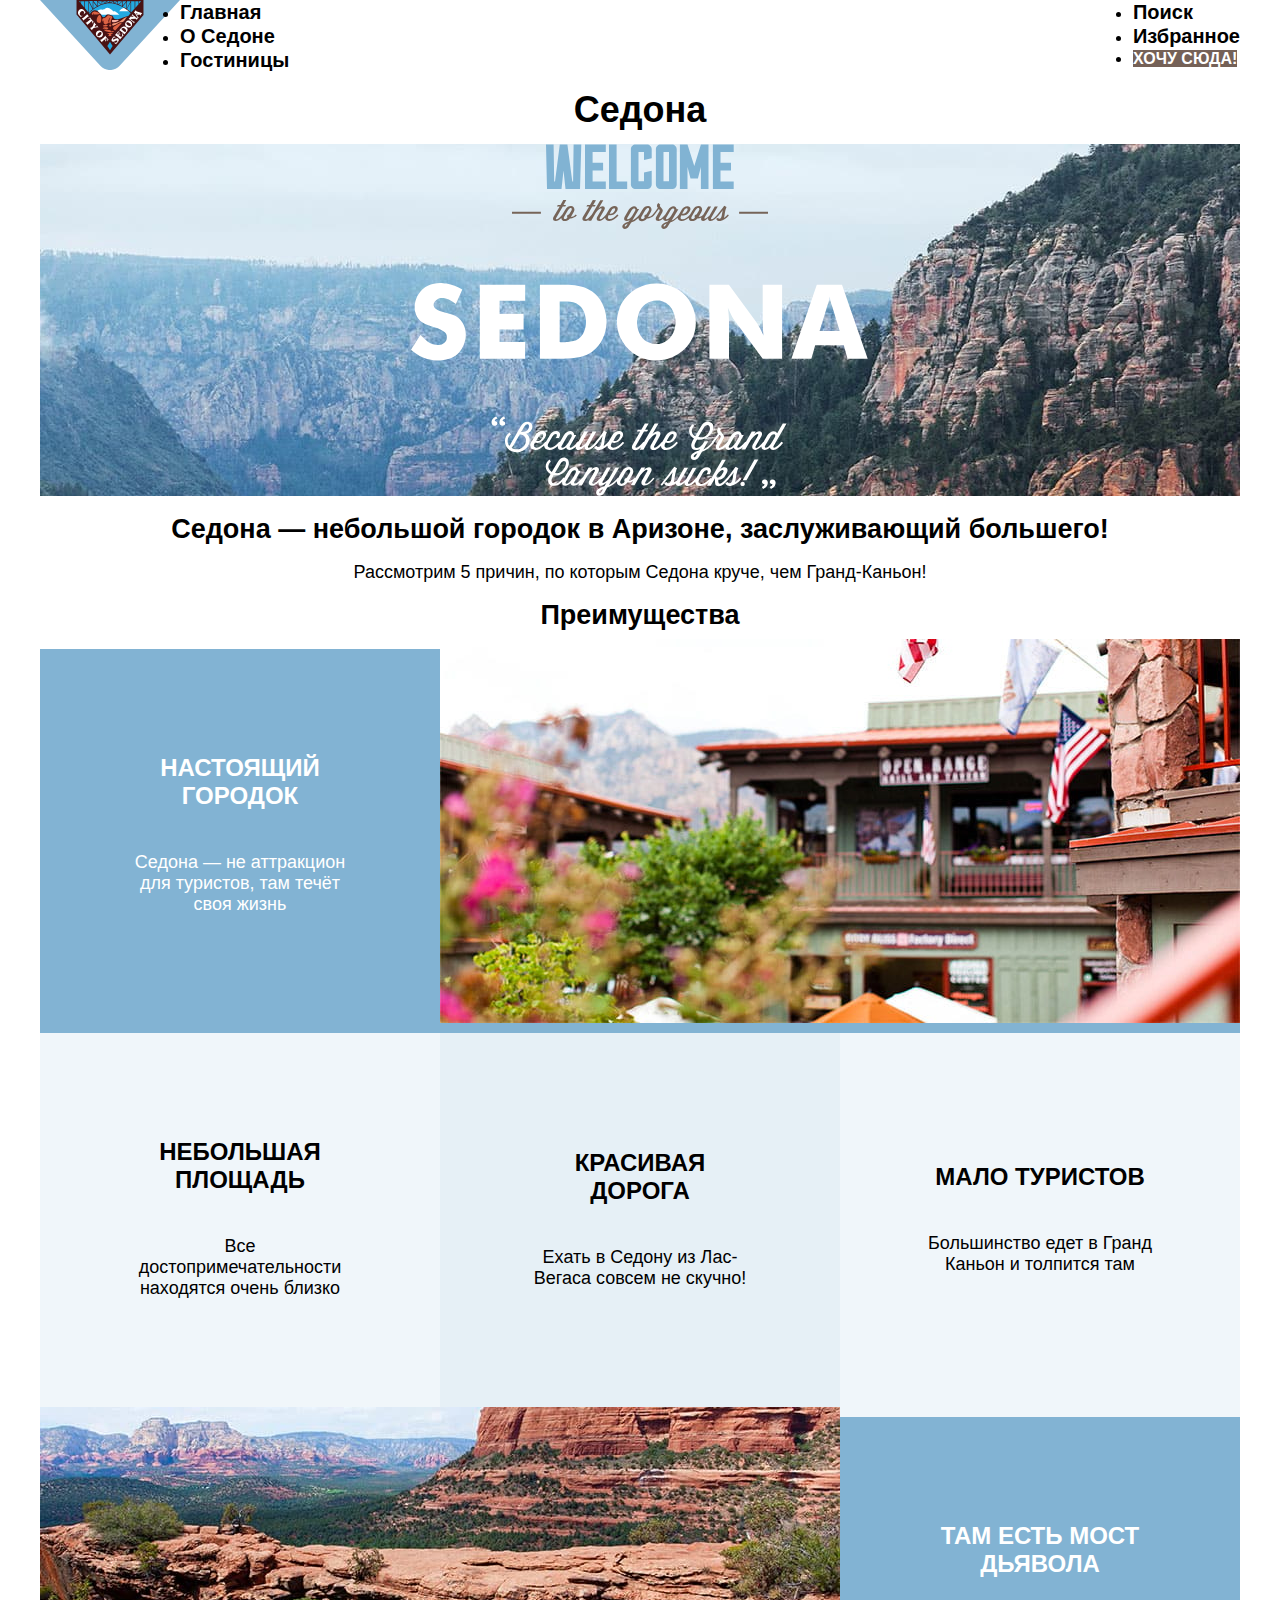
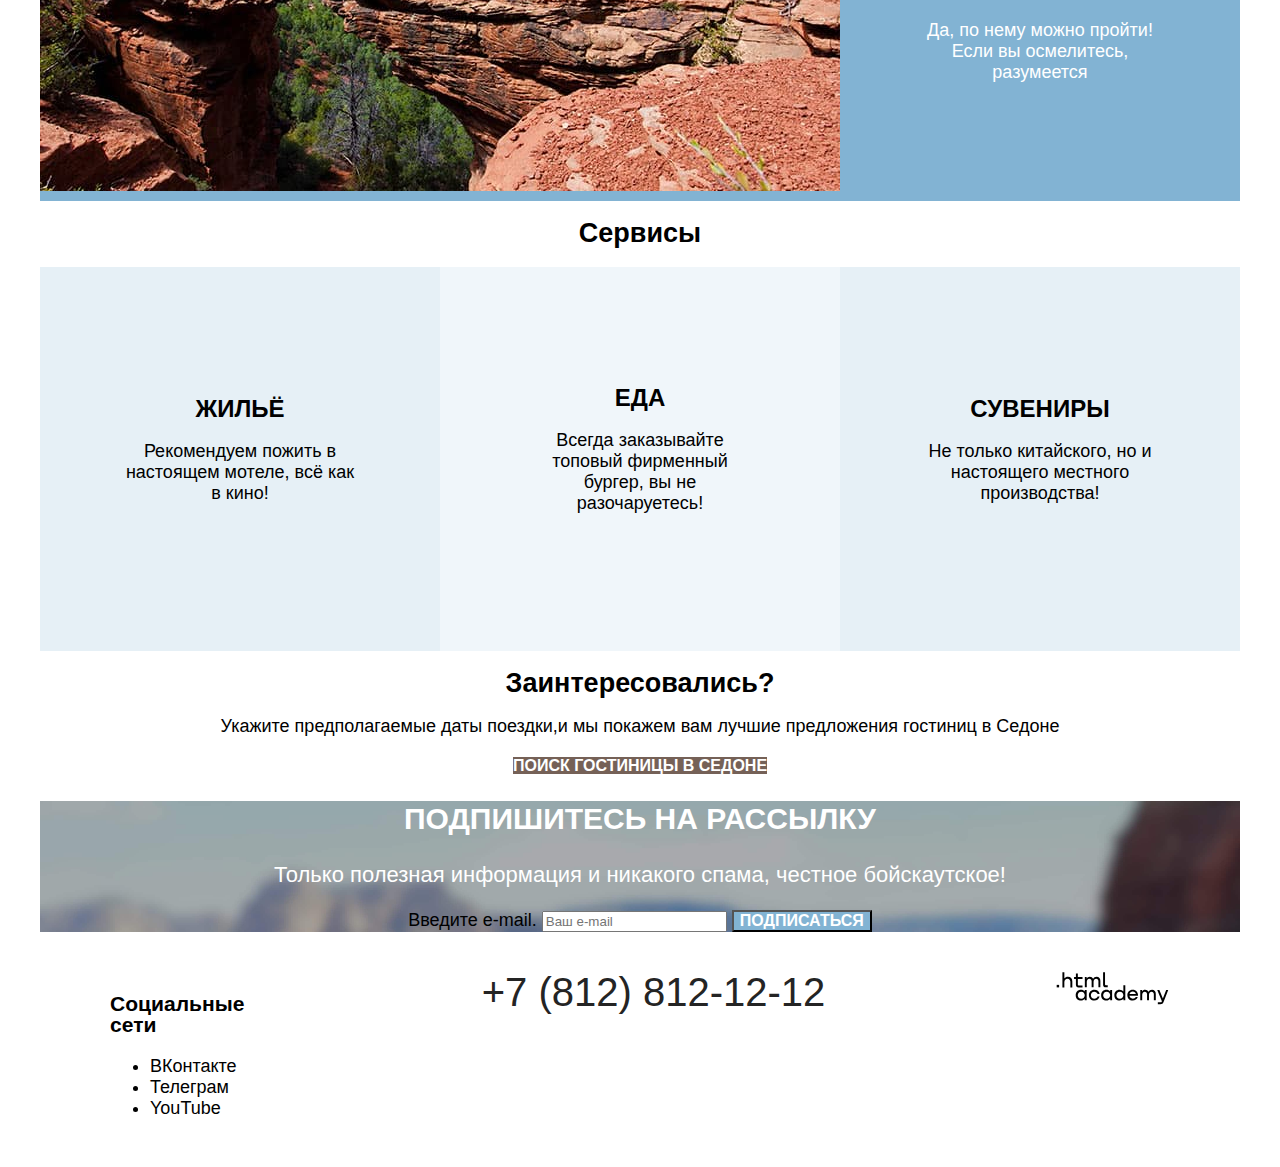
==== commit 9ac05d98: "Сетка страниц и крупных блоков на флексах" ====
--- a/index.html
+++ b/index.html
@@ -40,6 +40,7 @@
       </nav>
     </header>
     <main class="main-index">
+        <div class="page-container">
         <h1 class="visually-hidden">Седона</h1>
         <section class="hero">
             <img class="logo" src="images/welcome.svg" width="458" height="352" alt="Добро пожаловать в Седону.">
@@ -51,29 +52,29 @@
         <section class="advantages">
             <h2 class="visually-hidden">Преимущества</h2>
             <ul class="advantages-list">
-                <li class="advantages-item-dark">
+                <li class="advantages-item advantages-item-dark">
                     <h3 class="advantages-title">Настоящий городок</h3>
                     <p class="advantages-description">Седона — не аттракцион для туристов, там течёт своя жизнь</p>
                 </li>
-                <li class="advantages-item-dark advantages-item-image">
+                <li class="advantages-item advantages-item-dark advantages-item-image">
                     <img class="advantages-image" src="images/advantages/sedona-1.jpg" width="800px" height="384px" alt="Фото города">
                 </li>
-                <li class="advantages-item-light">
+                <li class="advantages-item advantages-item-light">
                     <h3 class="advantages-title">Небольшая площадь</h3>
-                    <p class="advantages-description">Все достопримечательности находятся очень близко</p>
+                    <p class="advantages-description">Все достопримечательности<br>находятся очень близко</p>
                 </li>
                 <li class="advantages-item">
                     <h3 class="advantages-title">Красивая дорога</h3>
                     <p class="advantages-description">Ехать в Седону из Лас-Вегаса совсем не скучно!</p>
                 </li>
-                <li class="advantages-item-light">
+                <li class="advantages-item advantages-item-light">
                     <h3 class="advantages-title">Мало туристов</h3>
                     <p class="advantages-description">Большинство едет в Гранд Каньон и толпится там</p>
                 </li>
-                <li class="advantages-item-dark advantages-item-image">
+                <li class="advantages-item advantages-item-dark advantages-item-image">
                     <img class="advantages-image" src="images/advantages/sedona-2.jpg" width="800px" height="384px" alt="Мост дьявола">
                 </li>
-                <li class="advantages-item-dark">
+                <li class="advantages-item advantages-item-dark">
                     <h3 class="advantages-title">Там есть мост дьявола</h3>
                     <p class="advantages-description">Да, по нему можно пройти! Если вы осмелитесь, разумеется</p>
                 </li>
@@ -86,7 +87,7 @@
                     <h3 class="services-title">Жильё</h3>
                     <p class="services-description">Рекомендуем пожить в настоящем мотеле, всё как в кино!</p>
                 </li>
-                <li class="services-item-light">
+                <li class="services-item services-item-light">
                     <h3 class="services-title">Еда</h3>
                     <p class="services-description">Всегда заказывайте топовый фирменный бургер, вы не разочаруетесь!</p>
                 </li>
@@ -112,8 +113,10 @@
                 <button class="button-email" type="submit">Подписаться</button>
             </form>
         </section>
+    </div>
     </main>
     <footer class="page-footer">
+        <div class="page-footer-container">
         <section class="footer-social">
             <h3 class="visually-hidden">Социальные сети</h3>
             <ul class="footer-social-list">
@@ -138,6 +141,7 @@
         <a class="htmlacademy" href="https://htmlacademy.ru/">
             <img class="htmlacademy-logo" src="images/HTML-Academy.svg" width="115px" height="33px" alt="Логотип HTML-Academy">
         </a>
+    </div>
     </footer>
   </body>
 </html>
--- a/styles/styles.css
+++ b/styles/styles.css
@@ -14,25 +14,47 @@
 }
 
 /* Общее */
+html {
+    height: 100%;
+}
 body {
+    margin: 0;
+    display: flex;
+    flex-direction: column;
+    min-height: 100%;
     font-family: "PT Sans", sans-serif;
     font-size: 18px;
     line-height: 21px;
-    color: black;
+    color: #000;
     background-color: #fff;
-}
-.header {
-    color: black;
-    background-color: white;
 }
 .navigation-link {
     font-size: 20px;
     line-height: 24px;
     font-weight: 700;
     text-align: center;
-    color: black;
-    background-color: white;
-    text-decoration: none;
+    color: #000;
+    text-decoration: none;
+}
+.navigation {
+    display: flex;
+    width: 1200px;
+    margin: 0 auto;
+}
+.navigation-list {
+    margin: 0;
+    padding: 0;
+    width: 500px;
+}
+.navigation-user {
+    margin: 0;
+    padding: 0;
+    max-width: 300px;
+    margin-left: auto;
+}
+.page-container {
+    width: 1200px;
+    margin: 0 auto;
 }
 
 /* Кнопки главная */
@@ -41,7 +63,7 @@
     line-height: 20px;
     font-weight: 700;
     text-align: center;
-    color: #ffffff;
+    color: #fff;
     background-color: #756157;
     text-decoration: none;
     text-transform: uppercase;
@@ -51,7 +73,7 @@
     line-height: 16px;
     font-weight: 700;
     text-align: center;
-    color: #ffffff;
+    color: #fff;
     background-color: #82B3D3;
     text-decoration: none;
     text-transform: uppercase;
@@ -64,81 +86,132 @@
     background-size: 100% auto;
     background-repeat: no-repeat;
 }
+.logo {
+    display: block;
+    margin: 0 auto;
+}
 .main-index {
     text-align: center;
 }
 
 /* Преимущества */
+.advantages-list {
+    margin: 0;
+    padding: 0;
+    display: flex;
+    flex-wrap: wrap;
+}
+.advantages-item {
+    margin: 0;
+    background-color: #e6f0f6;
+    width: 400px;
+    height: 384px;
+    display: flex;
+    flex-direction: column;
+    align-items: center;
+    justify-content: center;
+    padding: 103px 85px 121px;
+    box-sizing: border-box;
+}
+.advantages-item-image {
+    width: 800px;
+}
 .advantages-title {
     font-size: 24px;
     line-height: 28px;
-    font-weight: 700;
-    text-transform: uppercase;
-}
-.advantages-item {
-    background-color: rgba(131, 179, 211, 0.2);
+    text-transform: uppercase;
 }
 .advantages-item-light {
-    background-color: rgba(131, 179, 211, 0.12);
+    background-color: #f0f6fa;
 }
 .advantages-item-dark {
-    color: white;
-    background-color: #82B3D3;
+    color: #fff;
+    background-color: #82B3D3;
+    padding: 92px 85px 111px;
 }
 
 /* Сервисы */
+.services-list {
+    margin: 0;
+    padding: 0;
+    display: flex;
+    flex-wrap: wrap;
+}
 .services-title {
+    margin: 0;
+    padding: 0;
     font-size: 24px;
     line-height: 28px;
-    font-weight: 700;
-    text-transform: uppercase;
+    text-transform: uppercase;
+}
+.services-item {
+    margin: 0;
+    width: 400px;
+    height: 384px;
+    display: flex;
+    flex-direction: column;
+    align-items: center;
+    justify-content: center;
+    padding: 80px 85px 81px;
+    box-sizing: border-box;
+    background-color: #e6f0f6;
 }
 .services-item-light{
-    background-color: rgba(131, 179, 211, 0.12);
-}
-.services-item {
-    background-color: rgba(131, 179, 211, 0.2);
-}
-
+    background-color: #f0f6fa;
+}
 /* Заявка */
 .info-email
 {
     background-image: url("../images/background-e-mail.jpg");
     background-repeat: no-repeat;
     background-size: 100% auto;
-    text-align: center;
-    background-color: #000;
+    background-color: #82B3D3;
 }
 .info-email-title {
     font-size: 30px;
     line-height: 36px;
-    font-weight: 700;
-    text-align: center;
     color: #fff;
     text-transform: uppercase;
 }
 .info-email-description {
     font-size: 22px;
     line-height: 26px;
-    text-align: center;
-    color: #fff;
-}
-/* Телефон */
+    color: #fff;
+}
+/* Футер */
+.page-footer {
+    box-sizing: border-box;
+    height: 100%;
+    background-color: #fff;
+    margin: 0 auto;
+    width: 1200px;
+}
+.page-footer-container {
+    display: flex;
+    justify-content: space-between;
+    padding: 40px 70px 30px;
+}
 .footer-phone-title {
     font-size: 40px;
     line-height: 40px;
-    text-align: center;
     text-transform: uppercase;
     color: #242424;
     text-decoration: none;
-}
+    width: 720px;
+    margin: 0 auto;
+    text-align: center;
+}
+.footer-social {
+    margin: 0;
+    max-width: 142px;
+  }
 
 /* Каталог */
 .inner-header {
     background-image: url("../images/catalog/catalog-background.jpg");
     background-repeat: no-repeat;
     background-size: 100% auto;
-    background-color: #000;
+    background-color: #82B3D3;
     color: #fff;
 }
 
@@ -146,7 +219,6 @@
 .product-card-link {
     font-size: 24px;
     line-height: 28px;
-    font-weight: 700;
     text-decoration: none;
     color: #000;
 }
